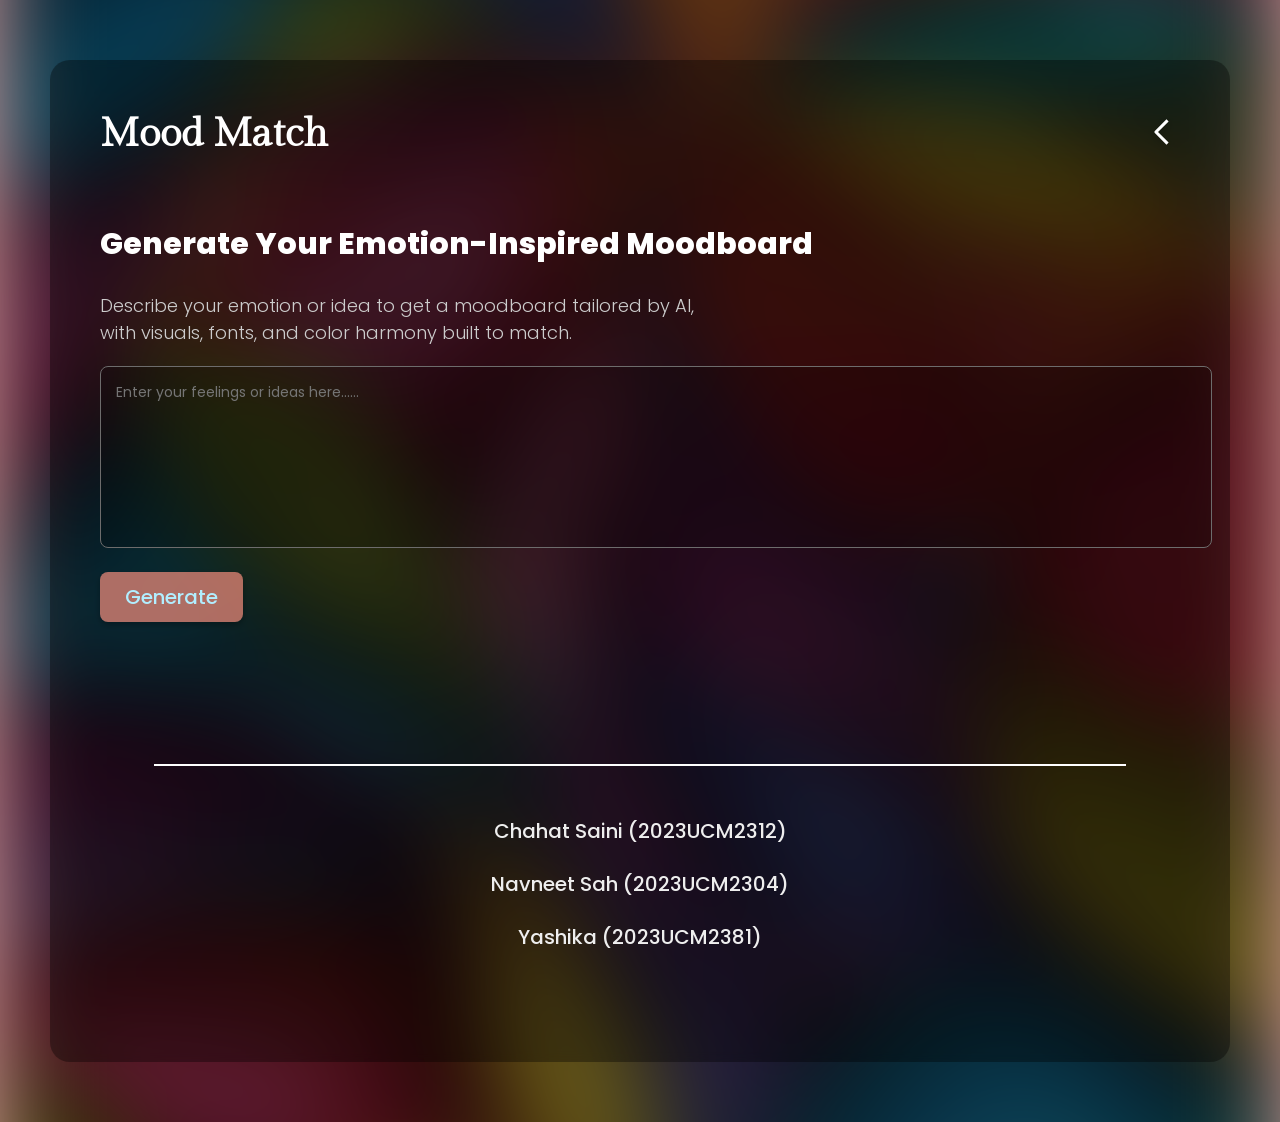
==== Main.html @ b66b1090 "first commit" ====
<!DOCTYPE html>
<html lang="en">
<head>
  <meta charset="UTF-8" />
  <meta name="viewport" content="width=device-width, initial-scale=1" />
  <title>Mood Match</title>
  <link rel="stylesheet" href="Main.css" />
  <link href="https://fonts.googleapis.com/css2?family=Gilda+Display&family=Poppins:wght@300;500;600;800&display=swap" rel="stylesheet" />
</head>
<body>
  <div class="page-wrapper">
    <div class="overlay-container">
      <div class="header-bar">
        <h1 class="title">Mood Match</h1>
        <a href="Home.html" class="back-button">
          <img src="Images/back.svg" alt="Back to Home" />
        </a>
      </div>
      <div class="generator-box">
        <h2 class="subtitle">Generate Your Emotion-Inspired Moodboard</h2>
        <p class="description">
          Describe your emotion or idea to get a moodboard tailored by AI, with visuals, fonts, and color harmony built to match.
        </p>
        <textarea id="prompt-input" class="input-box" placeholder="Enter your feelings or ideas here......"></textarea>
        <button class="generate-btn" id="generate-btn" onclick="handleGenerate()">Generate</button>
        <p id="status-msg"></p>
        <div class="spinner" id="spinner"></div>
      </div>
      <div id="result-section">
        <div id="emotion-text" class="emotion-text"></div>
        <img id="moodboard-img" src="" alt="Generated Moodboard" />
        <a id="download-btn" download="moodboard.png">⬇ Download Moodboard</a>
      </div>
      <footer class="footer">
        <hr class="separator" />
        <div class="footer-text">
          <p class="team-member">Chahat Saini (2023UCM2312)</p>
          <p class="team-member">Navneet Sah (2023UCM2304)</p>
          <p class="team-member">Yashika (2023UCM2381)</p>
        </div>
      </footer>
    </div>
  </div>
   <script>
    async function handleGenerate() {
      const input     = document.getElementById('prompt-input');
      const statusMsg = document.getElementById('status-msg');
      const spinner   = document.getElementById('spinner');
      const btn       = document.getElementById('generate-btn');
      const resultSec = document.getElementById('result-section');
      const img       = document.getElementById('moodboard-img');
      const dlBtn     = document.getElementById('download-btn');
      const prompt    = input.value.trim();
      if (!prompt) { statusMsg.className=''; statusMsg.textContent='Please enter a mood or idea first.'; return; }
      statusMsg.className='info'; statusMsg.textContent='Generating your moodboard… this takes ~30–60 sec';
      spinner.classList.add('active'); btn.disabled=true; resultSec.classList.remove('visible');
      try {
        const res  = await fetch('/api/generate', { method:'POST', headers:{'Content-Type':'application/json'}, body:JSON.stringify({prompt}) });
        const data = await res.json();
        if (!res.ok || data.error) throw new Error(data.error || 'Server error');
        const src = `data:image/png;base64,${data.image_b64}`;
        img.src=src; dlBtn.href=src;
        resultSec.classList.add('visible');
        statusMsg.className='info'; statusMsg.textContent='✓ Moodboard ready!';
      } catch(err) {
        statusMsg.className=''; statusMsg.textContent=`Error: ${err.message}`;
      } finally {
        spinner.classList.remove('active'); btn.disabled=false;
      }
    }
    document.addEventListener('keydown', e => { if((e.ctrlKey||e.metaKey)&&e.key==='Enter') handleGenerate(); });
  </script>
</body>
</html>
---- Main.css ----
body {
  margin: 0;
  padding: 0;
  font-family: Arial, sans-serif;
  background-color: #DA9E9E;
  overflow-x: hidden;
  position: relative;
  min-height: 100vh;
}

body::before {
  content: '';
  position: absolute; /* allows scrolling with body */
  top: 0;
  left: 0;
  right: 0;
  bottom: 0;
  background: url('Images/bg.svg');
  background-repeat: repeat-y;
  background-position: center;
  background-size: cover;
  filter: brightness(40%) blur(0.5px);
  z-index: -1;
}

.page-wrapper {
  padding: 60px 50px;
  min-height: 100vh;
  box-sizing: border-box;
}

.overlay-container {
  background: rgba(0, 0, 0, 0.35);
  border-radius: 20px;
  backdrop-filter: blur(5px);
  padding: 50px;
  color: white;
  max-width: 100%;
  display: flex;
  flex-direction: column;
}

.title {
  font-family: 'Gilda Display', serif;
  font-size: 40px;
  margin: 0;
}

.subtitle {
  font-family: 'Poppins', sans-serif;
  font-size: 30px;
  font-weight: 800;
}

.description {
  color: #cccccc;
  margin-bottom: 20px;
  max-width: 600px;
  font-family: 'Poppins', sans-serif;
  font-size: 18px;
  font-weight: 300;
}

.input-box {
  width: 100%;
  height: 150px;
  border: 1.5px solid #6D6C6C;
  background-color: #00000035;
  color: white;
  padding: 15px;
  font-size: 14px;
  border-radius: 8px;
  resize: none;
  margin-bottom: 20px;
  font-family: 'Poppins', sans-serif;
}

.generate-btn {
  background-color: rgba(245, 142, 125, 0.7);
  color: #B1EEFF;
  padding: 10px 25px;
  border: none;
  border-radius: 8px;
  cursor: pointer;
  font-family: 'Poppins', sans-serif;
  font-size: 20px;
  font-weight: 500;
  box-shadow: 0 3px 6px rgba(0, 0, 0, 0.3);
  transition: all 0.2s ease;
}

.generate-btn:active {
  background-color: rgba(177, 238, 255, 0.7);
  color: #000000;
}

.generate-btn:hover {
  filter: brightness(0.95);
}

.header-bar {
  display: flex;
  justify-content: space-between;
  align-items: center;
  margin-bottom: 40px;
}

.back-button img {
  width: 36px;
  height: 36px;
  cursor: pointer;
  transition: transform 0.2s ease;
  filter: drop-shadow(0 2px 4px rgba(0, 0, 0, 0.3));
}

.back-button img:hover {
  transform: scale(1.1);
}

.footer {
  text-align: center;
  font-family: 'Poppins', sans-serif;
  font-size: 20px;
  font-weight: 500;
  line-height: 50px;
  color: white;
  margin-top: 60px;
}

.separator {
  border: none;
  height: 2px;
  background-color: white;
  width: 90%;
  margin: 40px auto;
}

.footer-text {
  margin-top:4 px;
  margin-bottom: 50px;
  margin-right: 0px;
  margin-left: 0px;
  color: #eeeeee;
}
.footer-text p{
    margin: 3px;
}

.team {
  margin-top: 10px;
}

.team-member {
  margin: 3px 0;
  font-family: 'Poppins', sans-serif;
  font-size: 20px;
  font-weight: 500;
  line-height: 50px;
}

#result-section {
  margin-top: 40px;
  display: none;
  flex-direction: column;
  align-items: center;
  gap: 16px;
}
 
#result-section.visible {
  display: flex;
}

.emotion-text {
    font-size: 20px;
    font-weight: 600;
    text-align: center;
    margin-bottom: 12px;
    color: #333;
    opacity: 0;
    transform: translateY(-8px);
    transition: 0.3s ease;
}

.emotion-text.show {
    opacity: 1;
    transform: translateY(0);
}

#moodboard-img {
  width: 280px;
  height: auto;
  max-height: 70vh;
  border-radius: 12px;
  box-shadow: 0 8px 32px rgba(0, 0, 0, 0.5);
  animation: fadeIn 0.5s ease;
}
 
#download-btn {
  background: rgba(177, 238, 255, 0.15);
  color: #B1EEFF;
  border: 1.5px solid #B1EEFF;
  padding: 10px 28px;
  border-radius: 8px;
  font-family: 'Poppins', sans-serif;
  font-size: 16px;
  font-weight: 500;
  text-decoration: none;
  transition: background 0.2s;
}
 
#download-btn:hover {
  background: rgba(177, 238, 255, 0.3);
}
 
#status-msg {
  font-family: 'Poppins', sans-serif;
  font-size: 14px;
  font-weight: 300;
  color: #ffaaaa;
  margin-top: 8px;
  min-height: 20px;
}
 
#status-msg.info {
  color: #aad4ff;
}
 

.spinner {
  display: none;
  width: 28px;
  height: 28px;
  border: 3px solid rgba(255, 255, 255, 0.15);
  border-top-color: #F58E7D;
  border-radius: 50%;
  animation: spin 0.8s linear infinite;
  margin: 12px auto 0;
}
 
.spinner.active {
  display: block;
}
 
@keyframes spin {
  to { transform: rotate(360deg); }
}
 
@keyframes fadeIn {
  from { opacity: 0; transform: translateY(10px); }
  to   { opacity: 1; transform: translateY(0); }
}
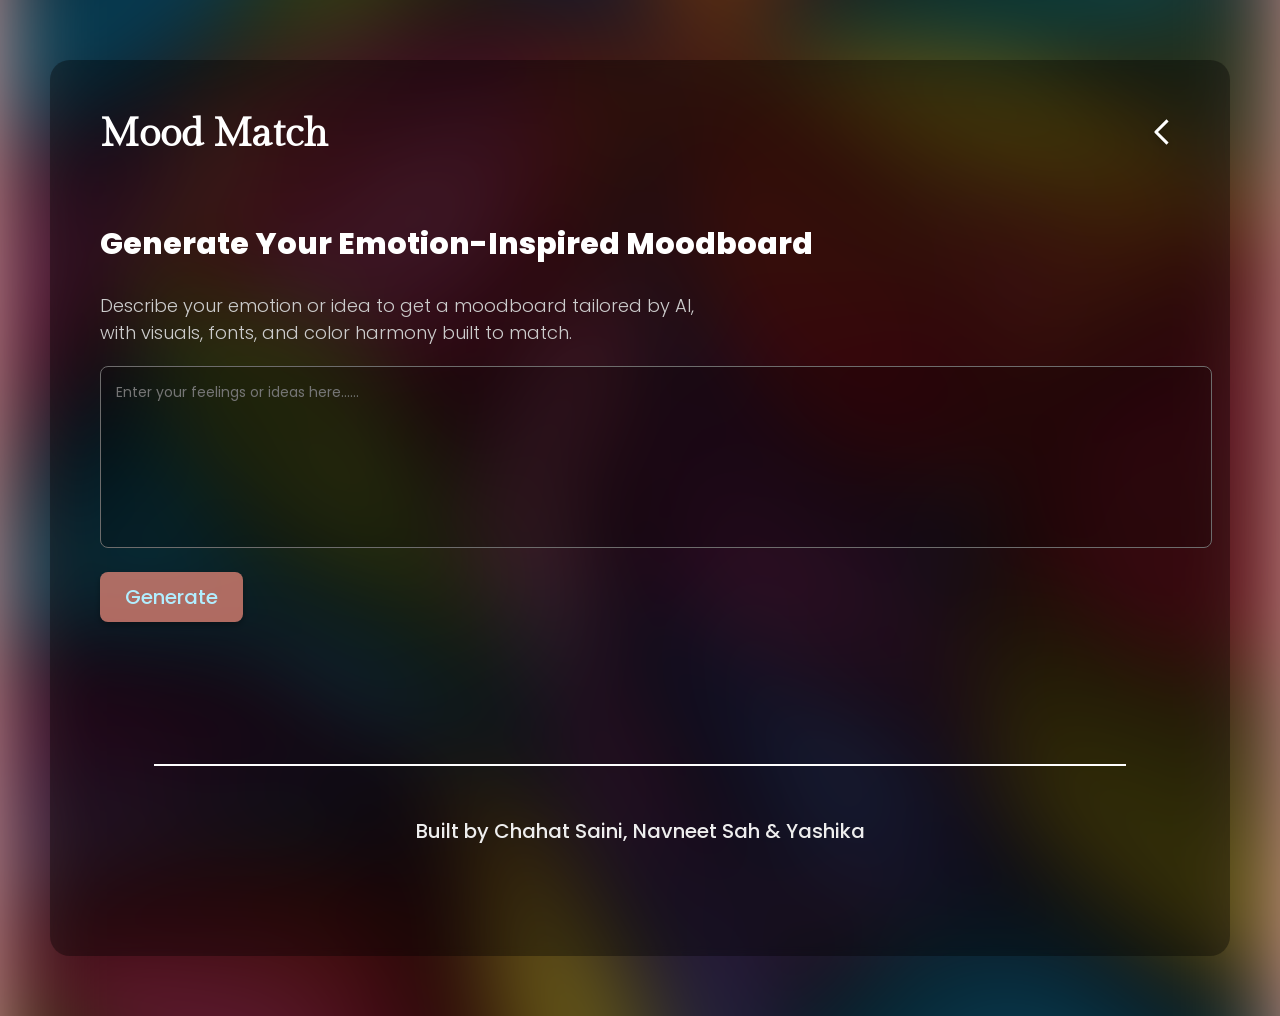
==== commit b41b2502: "Updated footer" ====
--- a/Main.html
+++ b/Main.html
@@ -12,7 +12,7 @@
     <div class="overlay-container">
       <div class="header-bar">
         <h1 class="title">Mood Match</h1>
-        <a href="Home.html" class="back-button">
+        <a href="/" class="back-button">
           <img src="Images/back.svg" alt="Back to Home" />
         </a>
       </div>
@@ -34,14 +34,13 @@
       <footer class="footer">
         <hr class="separator" />
         <div class="footer-text">
-          <p class="team-member">Chahat Saini (2023UCM2312)</p>
-          <p class="team-member">Navneet Sah (2023UCM2304)</p>
-          <p class="team-member">Yashika (2023UCM2381)</p>
-        </div>
+          <p class="team-member">Built by Chahat Saini, Navneet Sah & Yashika</p>
       </footer>
     </div>
   </div>
    <script>
+    fetch('/api/warmup').catch(() => {});
+
     async function handleGenerate() {
       const input     = document.getElementById('prompt-input');
       const statusMsg = document.getElementById('status-msg');
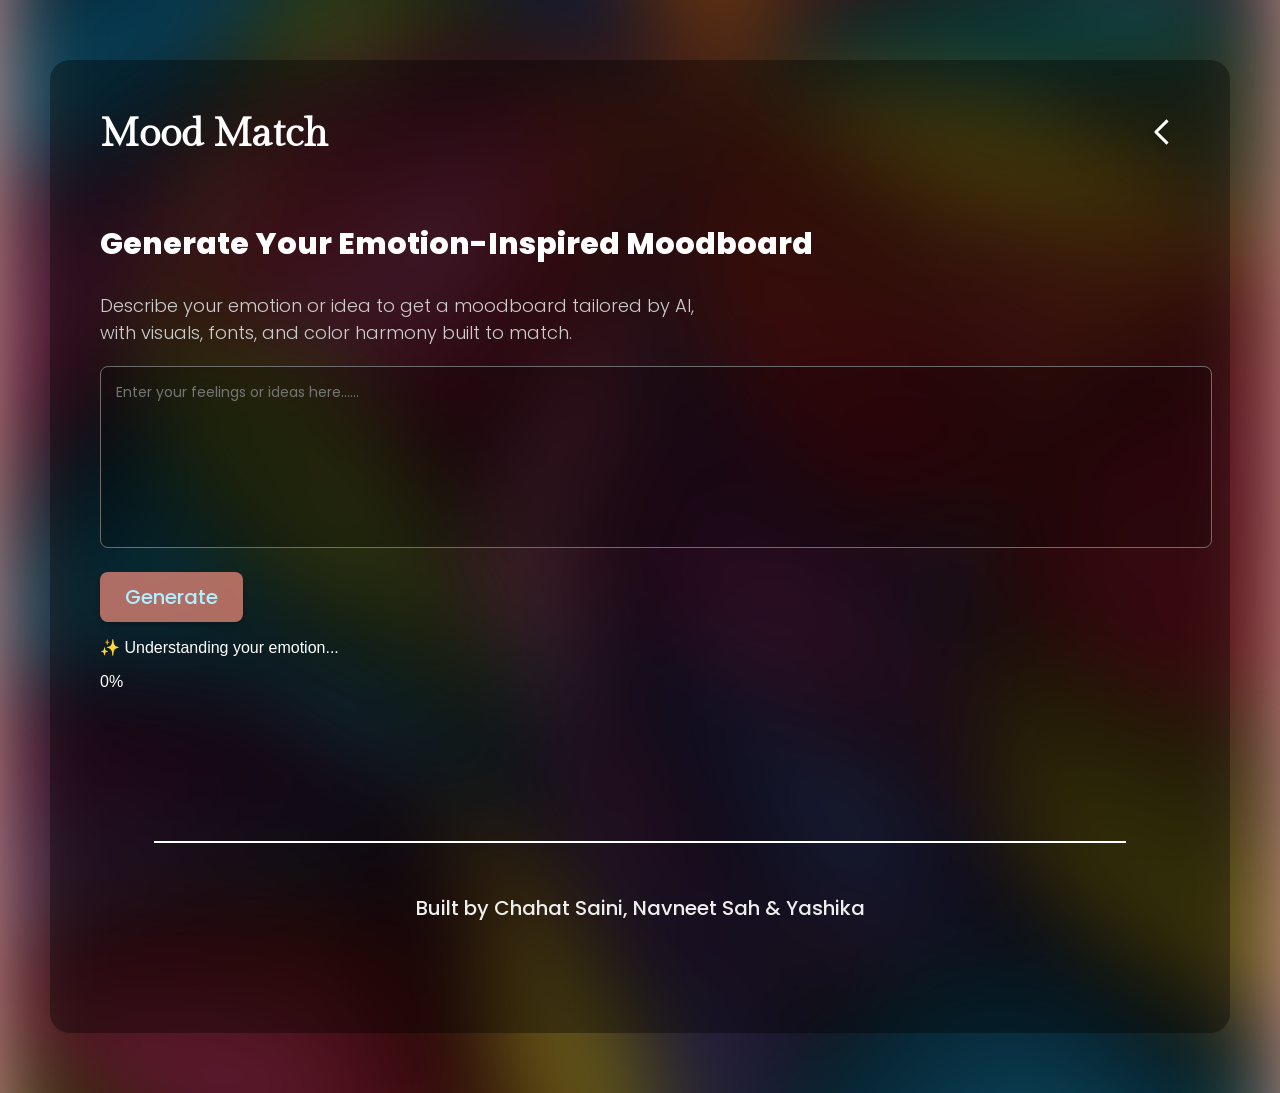
==== commit e7f71fc5: "spinner" ====
--- a/Main.html
+++ b/Main.html
@@ -23,8 +23,16 @@
         </p>
         <textarea id="prompt-input" class="input-box" placeholder="Enter your feelings or ideas here......"></textarea>
         <button class="generate-btn" id="generate-btn" onclick="handleGenerate()">Generate</button>
+        <div id="loader" class="loader">
+          <p id="loading-text">
+              ✨ Understanding your emotion...
+          </p>
+          <div class="progress-track">
+              <div id="progress-fill"></div>
+          </div>
+          <p id="progress-percent">0%</p>
+        </div>
         <p id="status-msg"></p>
-        <div class="spinner" id="spinner"></div>
       </div>
       <div id="result-section">
         <div id="emotion-text" class="emotion-text"></div>
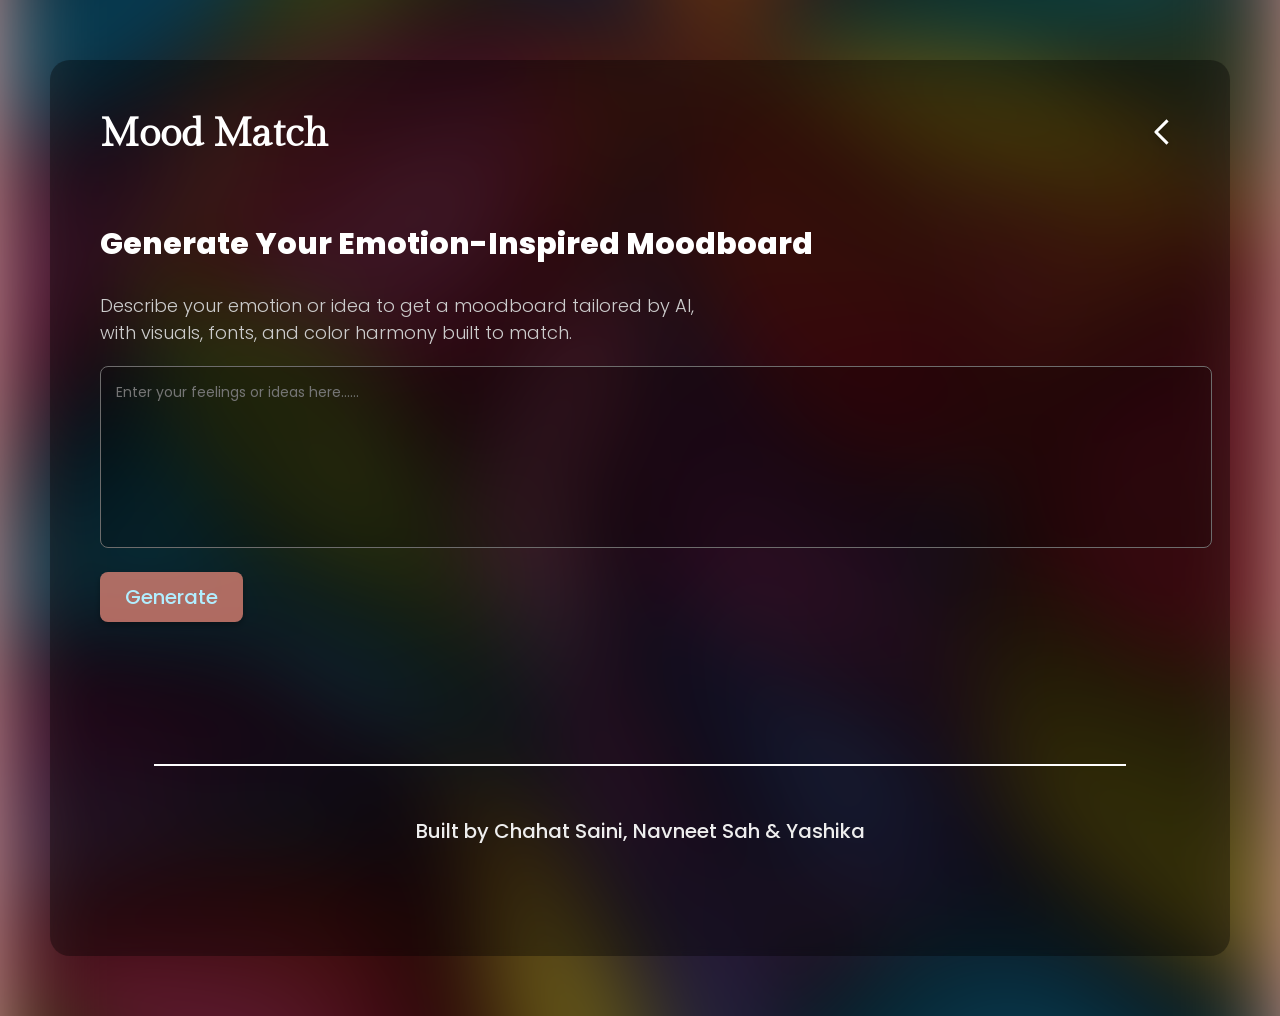
==== commit 0af794f9: "loader" ====
--- a/Main.html
+++ b/Main.html
@@ -48,34 +48,92 @@
   </div>
    <script>
     fetch('/api/warmup').catch(() => {});
-
     async function handleGenerate() {
-      const input     = document.getElementById('prompt-input');
-      const statusMsg = document.getElementById('status-msg');
-      const spinner   = document.getElementById('spinner');
-      const btn       = document.getElementById('generate-btn');
-      const resultSec = document.getElementById('result-section');
-      const img       = document.getElementById('moodboard-img');
-      const dlBtn     = document.getElementById('download-btn');
-      const prompt    = input.value.trim();
-      if (!prompt) { statusMsg.className=''; statusMsg.textContent='Please enter a mood or idea first.'; return; }
-      statusMsg.className='info'; statusMsg.textContent='Generating your moodboard… this takes ~30–60 sec';
-      spinner.classList.add('active'); btn.disabled=true; resultSec.classList.remove('visible');
-      try {
-        const res  = await fetch('/api/generate', { method:'POST', headers:{'Content-Type':'application/json'}, body:JSON.stringify({prompt}) });
-        const data = await res.json();
-        if (!res.ok || data.error) throw new Error(data.error || 'Server error');
-        const src = `data:image/png;base64,${data.image_b64}`;
-        img.src=src; dlBtn.href=src;
-        resultSec.classList.add('visible');
-        statusMsg.className='info'; statusMsg.textContent='✓ Moodboard ready!';
-      } catch(err) {
-        statusMsg.className=''; statusMsg.textContent=`Error: ${err.message}`;
-      } finally {
-        spinner.classList.remove('active'); btn.disabled=false;
-      }
+        const input = document.getElementById('prompt-input');
+        const statusMsg = document.getElementById('status-msg');
+        const btn = document.getElementById('generate-btn');
+        const loader = document.getElementById('loader');
+        const loadingText = document.getElementById('loading-text');
+        const progressFill = document.getElementById('progress-fill');
+        const progressPercent = document.getElementById('progress-percent');
+        const resultSec = document.getElementById('result-section');
+        const img = document.getElementById('moodboard-img');
+        const dlBtn = document.getElementById('download-btn');
+        const prompt = input.value.trim();
+        if (!prompt) {
+            statusMsg.className = "";
+            statusMsg.textContent = "Please enter a mood or idea first.";
+            return;
+        }
+        // Reset UI
+        resultSec.classList.remove('visible');
+        statusMsg.textContent = "";
+        btn.disabled = true;
+        loader.classList.add("active");
+        let progress = 0;
+        const interval = setInterval(() => {
+            if (progress < 92) {
+                progress++;
+                progressFill.style.width = progress + "%";
+                progressPercent.textContent = progress + "%";
+                if (progress < 20) {
+                    loadingText.textContent =
+                        "✨ Understanding your emotion...";
+                } else if (progress < 45) {
+                    loadingText.textContent =
+                        "🎨 Choosing colors & typography...";
+                } else if (progress < 75) {
+                    loadingText.textContent =
+                        "🖼️ Finding matching images...";
+    
+                } else {
+                    loadingText.textContent =
+                        "📋 Creating your moodboard...";
+                }
+            }
+        }, 500);
+        try {
+            const res = await fetch('/api/generate', {
+                method: 'POST',
+                headers: {
+                    'Content-Type': 'application/json'
+                },
+                body: JSON.stringify({
+                    prompt
+                })
+            });
+            const data = await res.json();
+            if (!res.ok || data.error) {
+                throw new Error(data.error || "Server Error");
+            }
+            clearInterval(interval);
+            progressFill.style.width = "100%";
+            progressPercent.textContent = "100%";
+            loadingText.textContent = "✅ Moodboard ready!";
+            const src = `data:image/png;base64,${data.image_b64}`;
+            img.src = src;
+            dlBtn.href = src;
+            resultSec.classList.add("visible");
+        }
+        catch (err) {
+            clearInterval(interval);
+            statusMsg.textContent = "Error: " + err.message;
+    
+        }
+        finally {
+            setTimeout(() => {
+                loader.classList.remove("active");
+                progressFill.style.width = "0%";
+                progressPercent.textContent = "0%";
+                btn.disabled = false;
+            }, 800);
+        }
     }
-    document.addEventListener('keydown', e => { if((e.ctrlKey||e.metaKey)&&e.key==='Enter') handleGenerate(); });
-  </script>
+    document.addEventListener("keydown", e => {
+        if ((e.ctrlKey || e.metaKey) && e.key === "Enter") {
+            handleGenerate();
+        }
+    });
+</script>
 </body>
 </html>
--- a/Main.css
+++ b/Main.css
@@ -240,7 +240,47 @@
 .spinner.active {
   display: block;
 }
- 
+
+.loader{
+    display:none;
+    width:420px;
+    margin-top:18px;
+}
+
+.loader.active{
+    display:block;
+}
+
+#loading-text{
+    font-family:'Poppins',sans-serif;
+    color:#B1EEFF;
+    font-size:16px;
+    margin-bottom:12px;
+}
+
+.progress-track{
+    width:100%;
+    height:10px;
+    border-radius:20px;
+    overflow:hidden;
+    background:rgba(255,255,255,.15);
+}
+
+#progress-fill{
+    width:0%;
+    height:100%;
+    border-radius:20px;
+    background:linear-gradient(90deg,#F58E7D,#B1EEFF);
+    transition:width .3s linear;
+}
+
+#progress-percent{
+    margin-top:8px;
+    color:#ddd;
+    font-size:14px;
+    font-family:'Poppins',sans-serif;
+}
+
 @keyframes spin {
   to { transform: rotate(360deg); }
 }
@@ -248,4 +288,4 @@
 @keyframes fadeIn {
   from { opacity: 0; transform: translateY(10px); }
   to   { opacity: 1; transform: translateY(0); }
-}+}
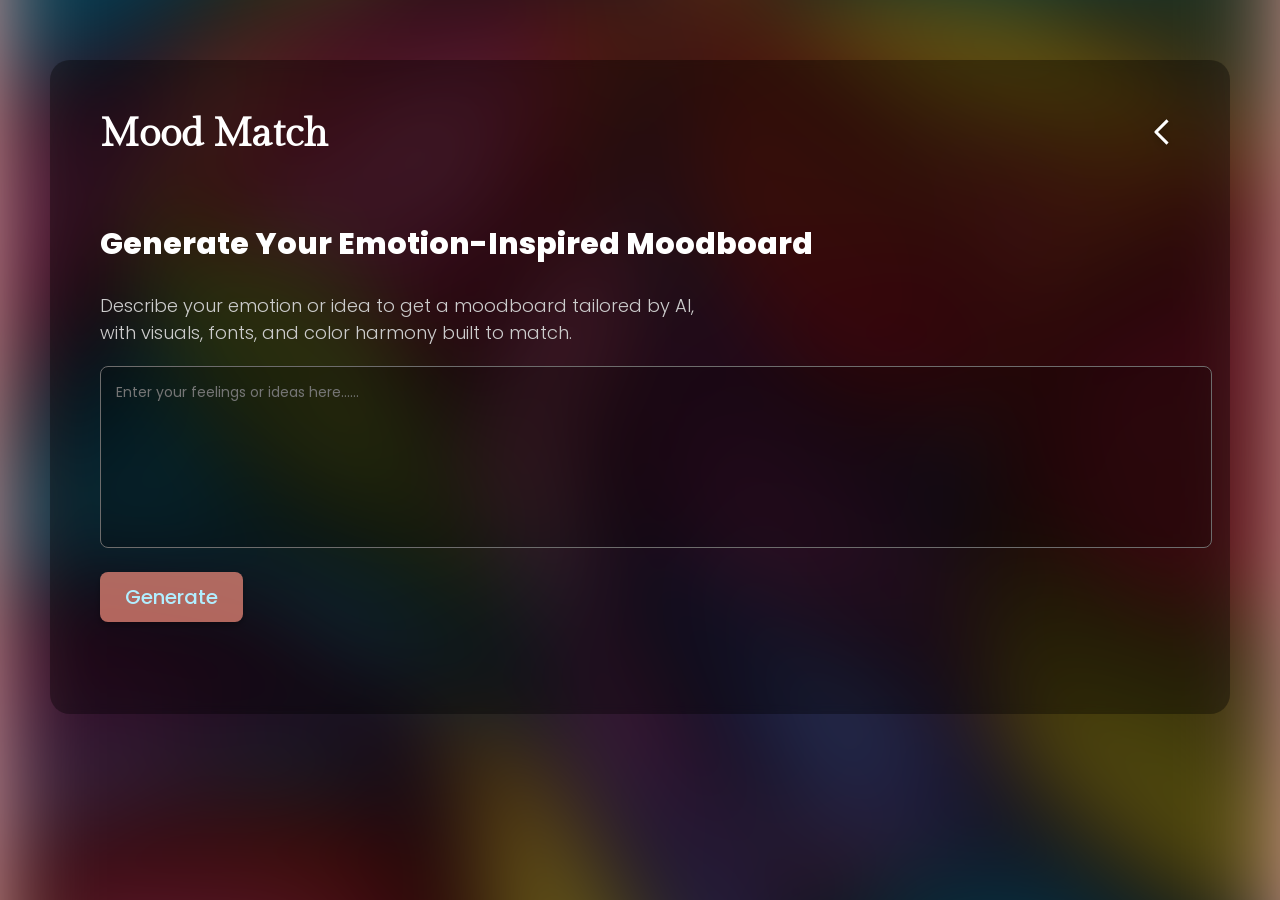
==== commit 19c32109: "Update Main.html" ====
--- a/Main.html
+++ b/Main.html
@@ -39,11 +39,6 @@
         <img id="moodboard-img" src="" alt="Generated Moodboard" />
         <a id="download-btn" download="moodboard.png">⬇ Download Moodboard</a>
       </div>
-      <footer class="footer">
-        <hr class="separator" />
-        <div class="footer-text">
-          <p class="team-member">Built by Chahat Saini, Navneet Sah & Yashika</p>
-      </footer>
     </div>
   </div>
    <script>
